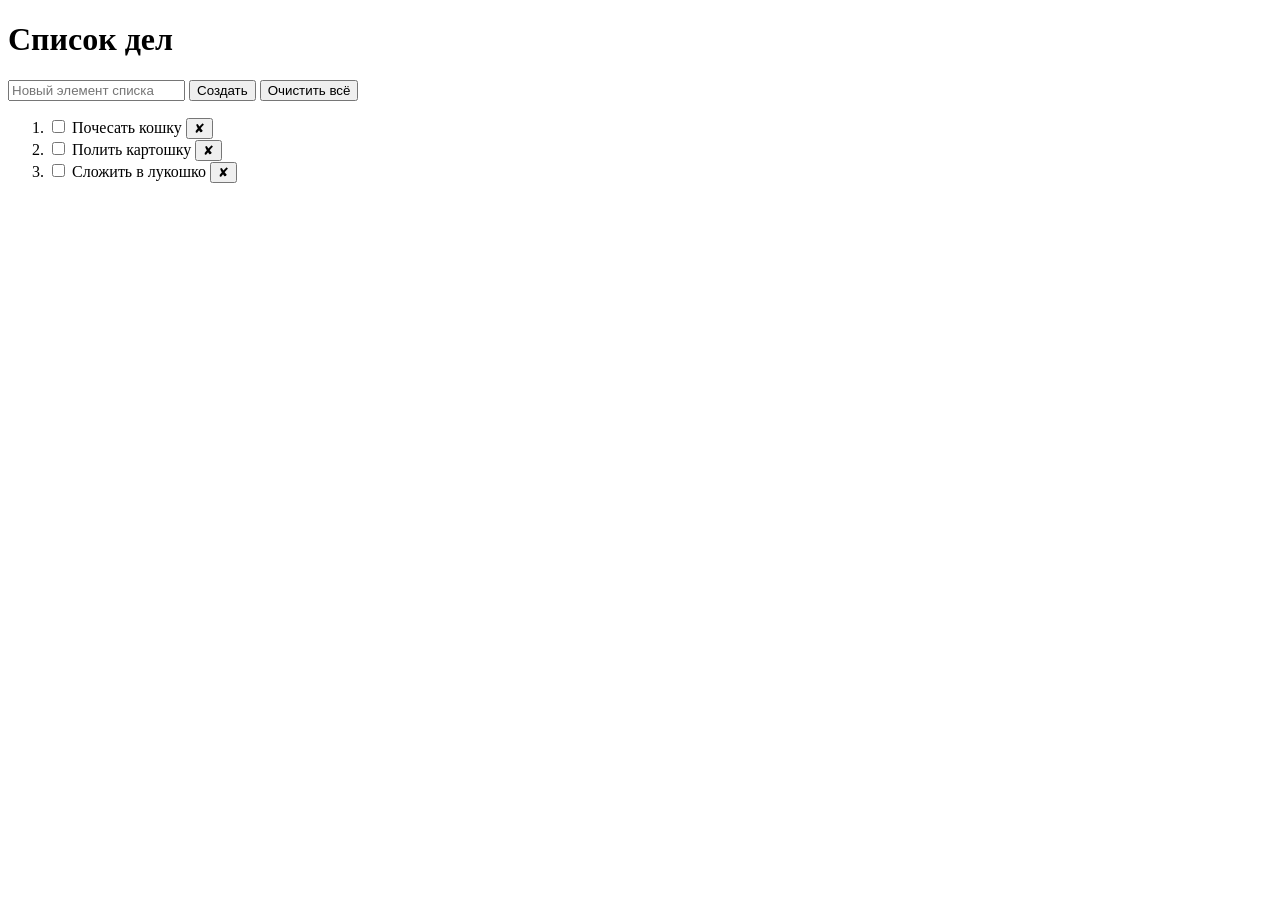
==== laba_1_130226/laba_1_130226.html @ c843a8d4 "Add files via upload" ====
<!DOCTYPE html>
<html>
    <head>
        <title>
            Список дел
        </title>
        <link rel="icon" href="laba_1_130226_1.png" type="image/x-icon">
    </head>
    <body>
        <h1>Список дел</h1>
        <form>
            <input type="text" placeholder="Новый элемент списка"/>
            <button type="submit">Создать</button>
            <button type="reset">Очистить всё</button>
        </form>
    <ol>
        <li>
            <div class="item-content">
                <label>
                    <input type="checkbox">
                    <span>Почесать кошку</span>
                </label>
                <button class="delete-btn">✘</button>
            </div>
        </li>
        <li>
            <div class="item-content">
                <label>
                    <input type="checkbox">
                    <span>Полить картошку</span>
                </label>
                <button class="delete-btn">✘</button>
            </div>
        </li>
        <li>
            <div class="item-content">
                <label>
                    <input type="checkbox">
                    <span>Сложить в лукошко</span>
                </label>
                <button class="delete-btn">✘</button>
            </div>
        </li>
    </ol>
    </body>
</html>
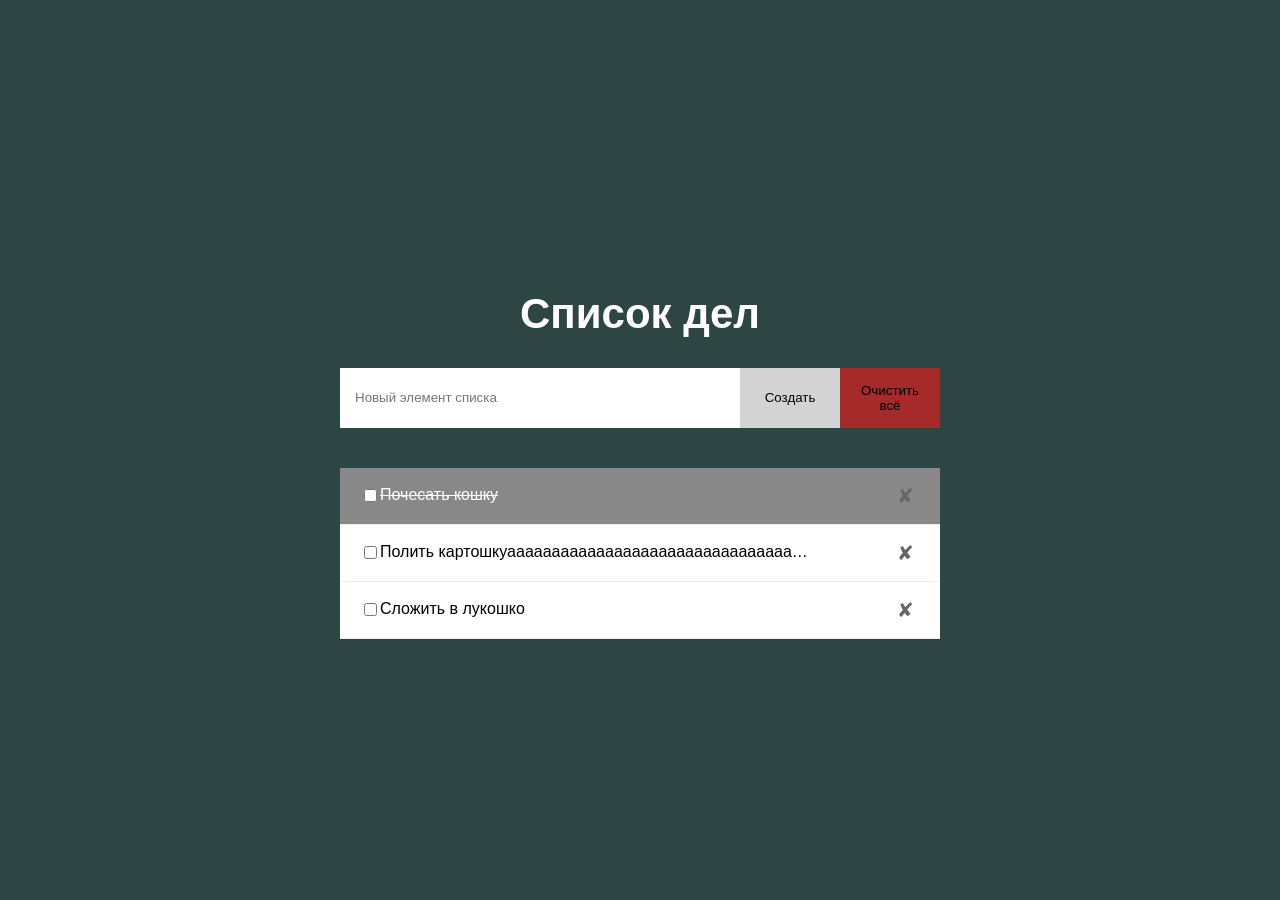
==== commit 41a22023: "Лабораторная работа 2 060326. Завершение 130326" ====
--- a/laba_1_130226/laba_1_130226.html
+++ b/laba_1_130226/laba_1_130226.html
@@ -1,46 +1,175 @@
-<!DOCTYPE html>
-<html>
-    <head>
-        <title>
-            Список дел
-        </title>
-        <link rel="icon" href="laba_1_130226_1.png" type="image/x-icon">
-    </head>
-    <body>
-        <h1>Список дел</h1>
-        <form>
-            <input type="text" placeholder="Новый элемент списка"/>
-            <button type="submit">Создать</button>
-            <button type="reset">Очистить всё</button>
-        </form>
-    <ol>
-        <li>
-            <div class="item-content">
-                <label>
-                    <input type="checkbox">
-                    <span>Почесать кошку</span>
-                </label>
-                <button class="delete-btn">✘</button>
-            </div>
-        </li>
-        <li>
-            <div class="item-content">
-                <label>
-                    <input type="checkbox">
-                    <span>Полить картошку</span>
-                </label>
-                <button class="delete-btn">✘</button>
-            </div>
-        </li>
-        <li>
-            <div class="item-content">
-                <label>
-                    <input type="checkbox">
-                    <span>Сложить в лукошко</span>
-                </label>
-                <button class="delete-btn">✘</button>
-            </div>
-        </li>
-    </ol>
-    </body>
+<!DOCTYPE html>
+<!-- saved from url=(0048)file:///G:/WEB/laba_1_130226/laba_1_130226.html? -->
+<html>
+    <head>
+        <meta http-equiv="Content-Type" content="text/html; charset=UTF-8">
+        <title>
+            Список дел
+        </title>
+        <link rel="icon" href="file:///G:/WEB/laba_1_130226/laba_1_130226_1.png" type="image/x-icon">
+        <style>
+            /* Подключаем стандартный шрифт без засечек */
+            body {
+                font-family: Arial, sans-serif;
+                background-color: #2d4644; /* Темно-зеленый фон как на картинке */
+                margin: 0;
+                display: flex;
+                justify-content: center;
+                align-items: center;
+                min-height: 100vh;
+            }
+
+            .container {
+                width: 100%;
+                max-width: 600px;
+                padding: 20px;
+                text-align: center;
+            }
+
+            h1 {
+                color: white;
+                font-size: 42px;
+                margin-bottom: 30px;
+            }
+
+            /* Форма и адаптивность кнопок */
+            form {
+                display: flex;
+                flex-wrap: wrap;
+                width: 100%;
+                margin-bottom: 40px;
+            }
+
+            input[type="text"] {
+                flex: 1 1 300px; /* Базовая ширина инпута */
+                padding: 15px;
+                border: none;
+                outline: none;
+            }
+
+            button[type="submit"] {
+                flex: 1;
+                padding: 15px;
+                border: none;
+                background-color: #d3d3d3;
+                cursor: pointer;
+            }
+
+            button[type="reset"] {
+                flex: 1;
+                padding: 15px;
+                border: none;
+                background-color: #a52a2a;
+                color: black;
+                cursor: pointer;
+            }
+
+            /* Список с прокруткой */
+            ol {
+                list-style: none;
+                padding: 0;
+                margin: 0;
+                max-height: 250px;
+                overflow: auto;
+                background: white;
+
+            }
+
+            .item-content {
+                display: flex;
+                justify-content: space-between;
+                align-items: center;
+                padding: 15px 20px;
+                background-color: white;
+                border-bottom: 1px solid #eee;
+                transition: background 0.3s;
+            }
+
+            .item-content > label > span {
+                white-space: nowrap; /* Отменяем переносы текста на следующие строки*/
+                text-overflow: ellipsis; /* Добавляем многоточие при обрезке*/
+                overflow: hidden;
+                width: 85%;
+                text-align: left;
+            }
+
+            /* Цвет и зачеркивание для выполненных (первый элемент на фото) */
+            li:first-child .item-content {
+                background-color: #888;
+                color: white;
+            }
+
+            li:first-child .item-content span {
+                text-decoration: line-through;
+            }
+
+            /* Изменение фона при наведении */
+            .item-content:hover {
+                background-color: #f0f0f0;
+                color: black;
+            }
+
+            .delete-btn {
+                background: none;
+                border: none;
+                font-size: 20px;
+                cursor: pointer;
+                color: #666;
+                text-decoration: none;
+                display: inline-flex;
+            }
+
+            .item-content:hover .delete-btn {
+                color: black; /* Иконка перекрашивается */
+            }
+
+            /* Фраза при пустом списке */
+            ol:empty::after {
+                content: "Не найдено ни одного дела";
+                display: block;
+                color: white;
+                padding: 20px;
+            }
+
+        </style>
+    </head>
+    <body>
+        <div class="container">
+            <h1>Список дел</h1>
+            <form>
+                <input type="text" placeholder="Новый элемент списка">
+                <button type="submit">Создать</button>
+                <button type="reset">Очистить всё</button>
+            </form>
+            <ol>
+                <li>
+                    <div class="item-content">
+                        <label style="width: 90%; display: flex;">
+                            <input type="checkbox">
+                            <span>Почесать кошку</span>
+                        </label>
+                        <button class="delete-btn">✘</button>
+                    </div>
+                </li>
+                <li>
+                    <div class="item-content">
+                        <label style="width: 90%; display: flex;">
+                            <input type="checkbox">
+                            <span>Полить картошкуааааааааааааааааааааааааааааааааааааааааааааааааааааааааааааааааааааааааааааааааааааааааааааааааааааа</span>
+                        </label>
+                        <button class="delete-btn">✘</button>
+                    </div>
+                </li>
+                <li>
+                    <div class="item-content">
+                        <label style="width: 90%; display: flex;">
+                            <input type="checkbox">
+                            <span>Сложить в лукошко</span>
+                        </label>
+                        <button class="delete-btn">✘</button>
+                    </div>
+                </li>
+            </ol>
+        </div>
+    </body>
 </html>
